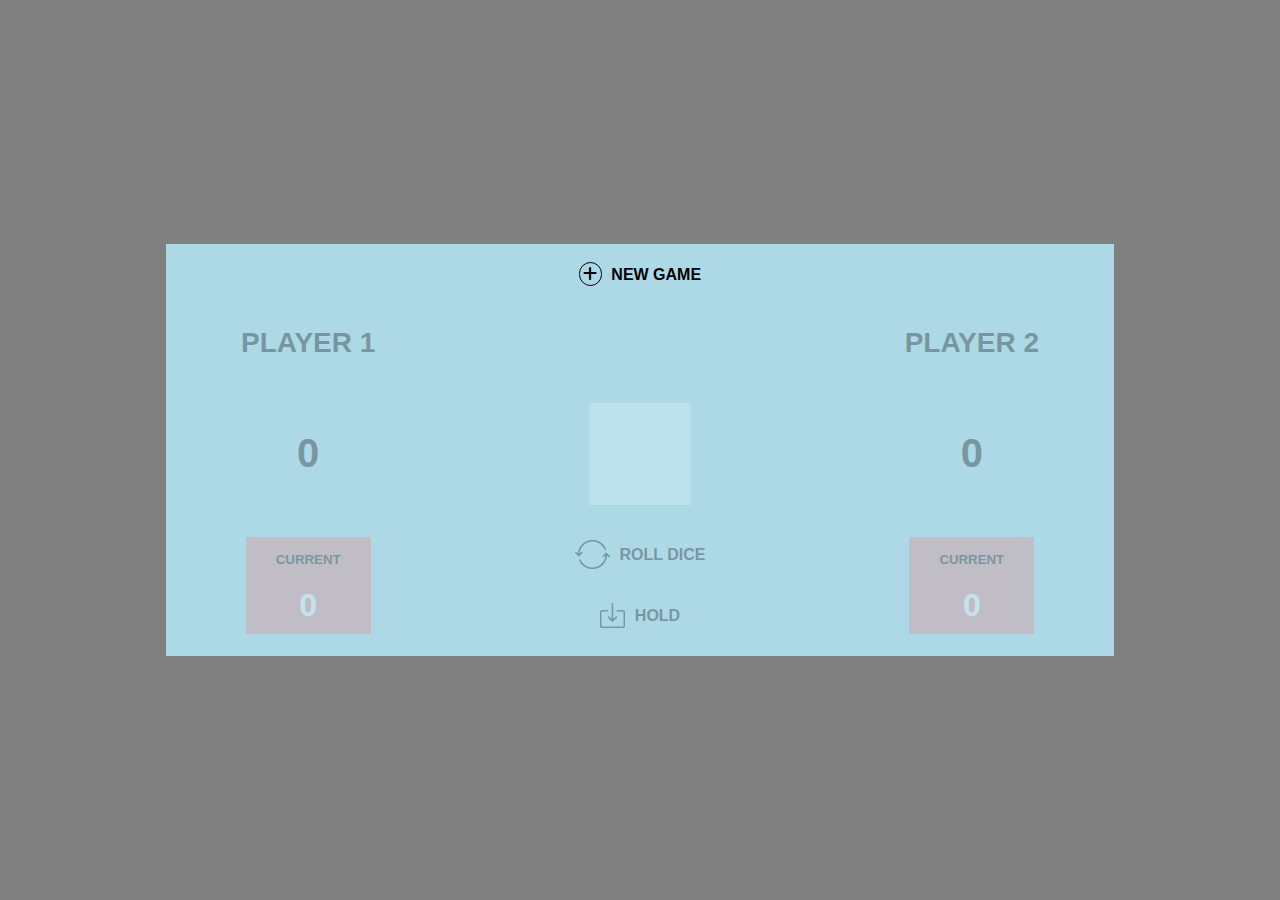
==== index.html @ 2bfa880c "premier commit" ====
<html lang="fr">
    <head>
        <meta charset="UTF-8">
        <title>Jeu de dés</title>
        <meta name="viewport" content="width=device-width, initial-scale=1.0">
        <meta name="description" content="Jeu de dés">
        <link rel="stylesheet" href="fontawesome-6.2.0/css/all.min.css">
        <link rel="stylesheet" href="style.css">
        <script type="application/javascript" src="jquery/jquery-3.6.1.min.js"></script>
    </head>
    <body>
        <div class="cadre">
            <div class="interface">
                <div class="bouton-partie">
                    <button type="button" id="nouvelle-partie"><i class="fa-solid fa-plus"></i> New game</button>
                </div>
                <div class="grid griser" id="grid">
                    <div class="grille" id="titre-joueurs">
                            <h2>Player 1</h2>
                            <canvas class="cacher" id="canvas-tour-joueur-1" width="18px" height="18px"></canvas>
                            <div class="cacher"></div>
                            <canvas class="cacher" id="canvas-tour-joueur-2" width="18px" height="18px"></canvas>
                            <h2>Player 2</h2>
                    </div>
                    <div class="grille" id="score">                    
                        <h1 id="score-total-joueur-1">0</h1>
                        <div class="cacher"></div>
                        <canvas id="canvas-de" width="102px" height="102px"></canvas>
                        <div class="cacher"></div>
                        <h1 id="score-total-joueur-2">0</h1>
                    </div>
                    <div class="grille" id="jeu">
                        <div class="score-actuel">
                            <h5>Current</h5>
                            <h3 id="score-actuel-joueur-1">0</h3>
                        </div>
                        <div class="cacher"></div>
                        <div class="boutons-joueurs">
                            <div class="boutons" id="bouton-lancer">
                                <img id="lancer" src="img/lancer.png" width="35px" height="35px" alt="Lancé le dé" titre="Lancé le dé" />
                                <h4>Roll dice</h4>
                            </div>
                            <div class="boutons" id="bouton-retenir">
                                <img id="retenir" src="img/retenir.png" width="25px" height="25px" alt="Retenir" titre="Retenir le score du dé" />
                                <h4>Hold</h4>
                            </div>
                        </div>
                        <div class="cacher"></div>
                        <div class="score-actuel">
                            <h5>Current</h5>
                            <h3 id="score-actuel-joueur-2">0</h3>
                        </div>
                    </div>
                </div>
            </div>
        </div>
    </body>
</html>
---- style.css ----
html {
    background-color: grey;
}
.cadre {
    height: 100%;
    width: 100%;
    display: flex;
    flex-direction: column;
    justify-content: center;
    align-items: center;
    gap: 10px;
}
h1, h2, h3, h4, h5, button {
    font-family: "Arial";
    text-transform: uppercase;
}
.interface {
    background-color: lightblue;
    margin: 10px 0px;
    width: 75%;
}
.interface .bouton-partie {
    display: flex;
    justify-content: center;
    align-items: center;
}
.interface button {
    cursor: pointer;
    padding: 8px;
    background: transparent;
    border: none;
    margin-top: 10px;
    font: bold 16px 'Arial'
}
.interface button i {
    border: 1px solid black;
    border-radius: 15px;
    padding: 3px;
    margin-right: 5px;
}
.grid > * {
    padding: 10px 0;
}
.grille {
    display: grid;
    align-items: center;
    justify-items: center;
    grid-template-columns: 30% 5% auto 5% 30%;
}
.grille h2 {
    font-size: 21pt;
}
.grille h1 {
    font-size: 30pt;
}
#canvas-de {
    width: 102px;
    height: 102px;
    background-color: lightcyan;
}
.score-actuel {
    background-color: lightcoral;
    display: flex;
    flex-direction: column;
    justify-content: center;
    align-items: center;
    padding: 0px 30px;
}
.score-actuel h5 {
    margin: 15px 0 20px 0;
}
.score-actuel h3 {
    margin: 0 0 10px 0;
    color: white;
    font-size: xx-large;
    word-break: break-all;
}
.boutons-joueurs {
    display: flex;
    flex-direction: column;
    cursor: pointer;
}
#score-de {
    background-color: lightcyan;
}
.jeu {
    margin-top: 10px;
    display: grid;
    justify-items: center;
}
.boutons {
    display: flex;
    justify-content: center;
    align-items: center;
    gap: 10px;
}
.cacher {
    visibility: hidden;
}
.griser {
    opacity: 0.3 !important;
}
.transparent {
    background: transparent;
}
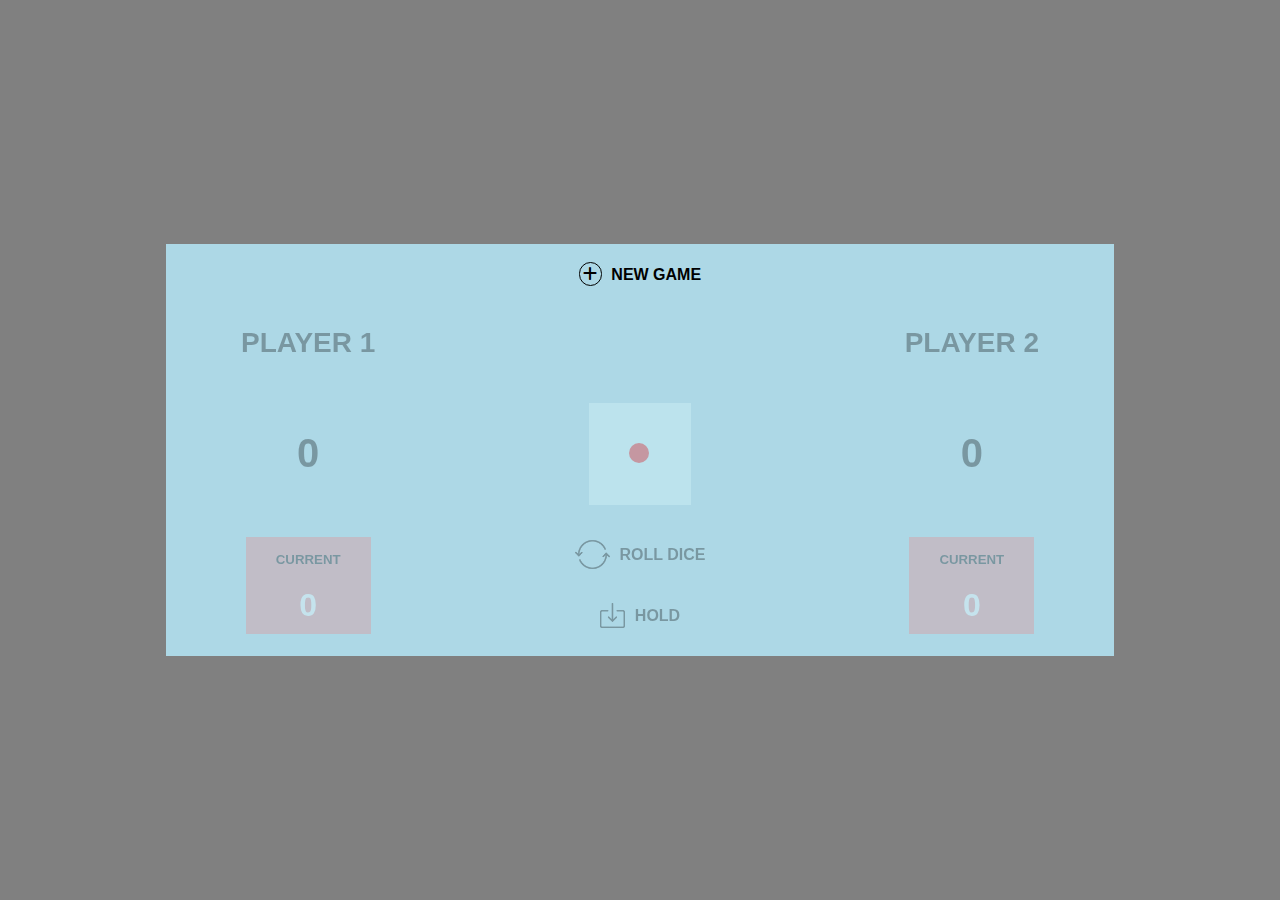
==== commit 32357884: "affichage + création canvas du dé" ====
--- a/index.html
+++ b/index.html
@@ -54,5 +54,6 @@
                 </div>
             </div>
         </div>
+        <script type="application/javascript" src="js/canvas.js"></script>
     </body>
 </html>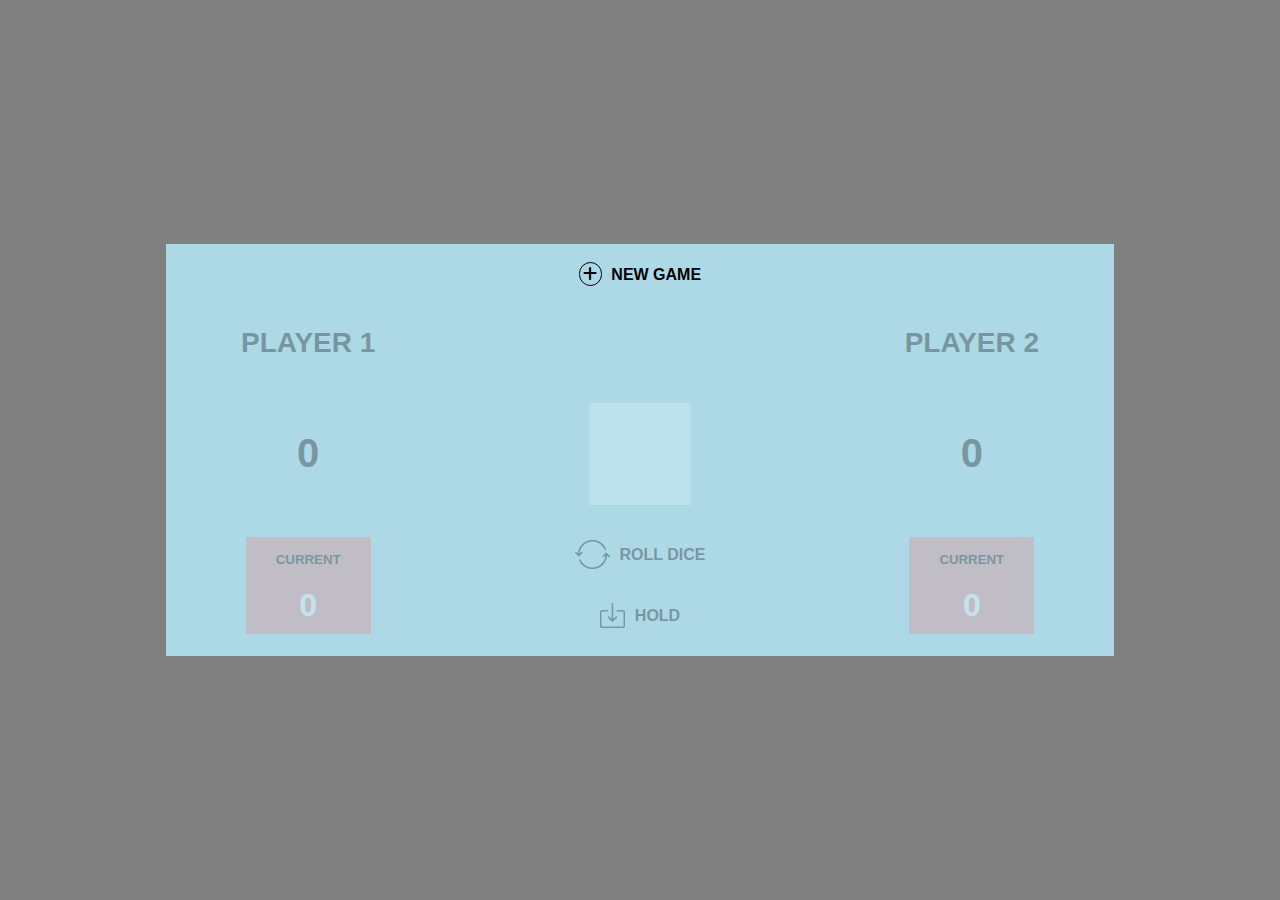
==== commit e3285f3c: "correction/commentaires génération des dés + génération points rouge" ====
--- a/index.html
+++ b/index.html
@@ -12,7 +12,7 @@
         <div class="cadre">
             <div class="interface">
                 <div class="bouton-partie">
-                    <button type="button" id="nouvelle-partie"><i class="fa-solid fa-plus"></i> New game</button>
+                    <button type="button" id="nouvelle-partie" onclick="nouvellePartie();"><i class="fa-solid fa-plus"></i> New game</button>
                 </div>
                 <div class="grid griser" id="grid">
                     <div class="grille" id="titre-joueurs">
@@ -55,5 +55,6 @@
             </div>
         </div>
         <script type="application/javascript" src="js/canvas.js"></script>
+        <script type="application/javascript" src="js/script.js"></script>
     </body>
 </html>